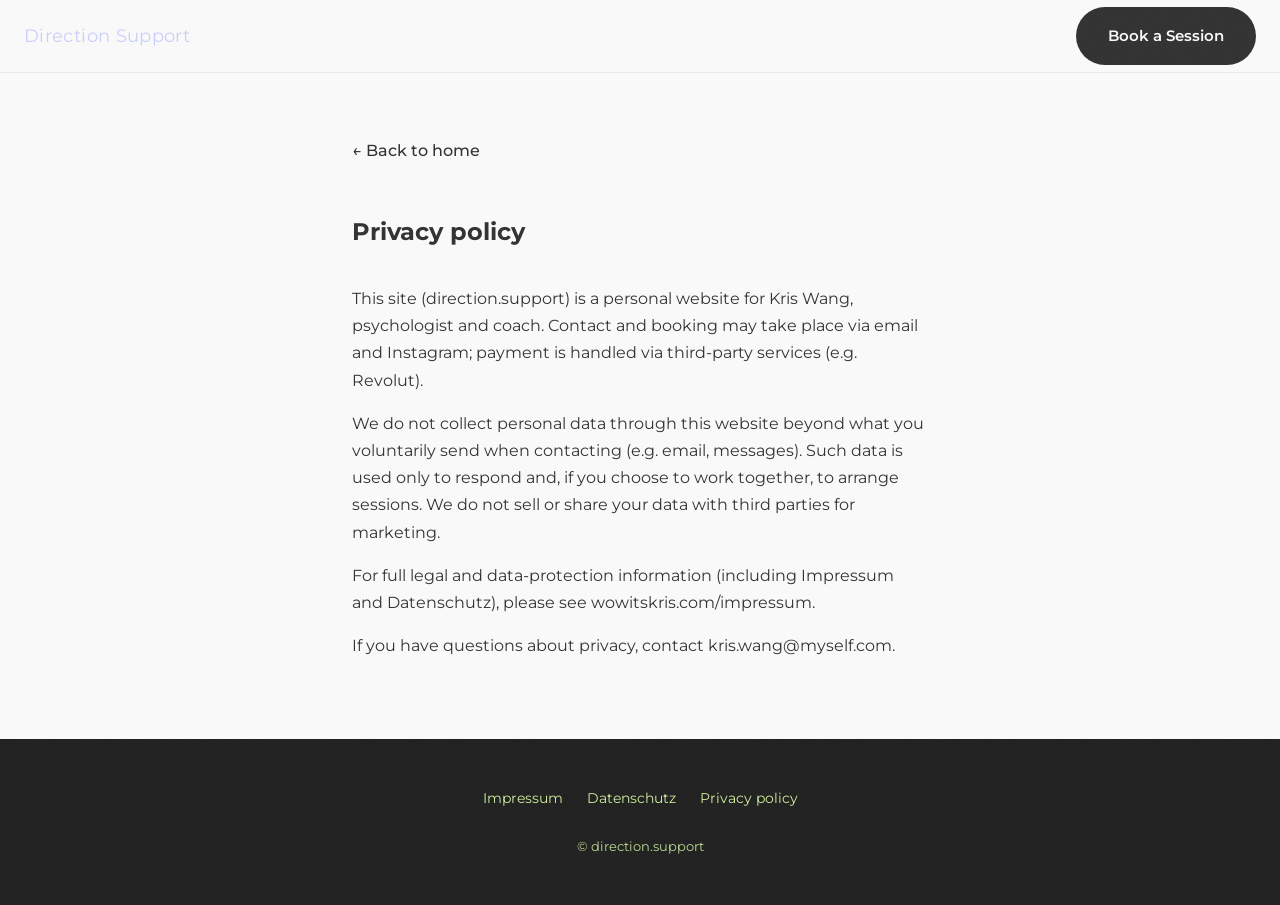
==== privacy.html @ e0ff062f "init" ====
<!DOCTYPE html>
<html lang="en">
<head>
  <meta charset="UTF-8" />
  <meta name="viewport" content="width=device-width, initial-scale=1.0" />
  <title>Privacy policy — direction.support</title>
  <link rel="preconnect" href="https://fonts.googleapis.com" />
  <link rel="preconnect" href="https://fonts.gstatic.com" crossorigin />
  <link href="https://fonts.googleapis.com/css2?family=Montserrat:wght@400;500;600&display=swap" rel="stylesheet" />
  <link rel="stylesheet" href="styles.css" />
  <style>
    .legal-page { padding: var(--space-2xl) var(--space-md); }
    .legal-page .container { max-width: 42rem; }
    .legal-page h1 { font-size: 1.5rem; color: var(--orange); margin-bottom: var(--space-lg); }
    .legal-page h2 { font-size: 1.125rem; margin-top: var(--space-lg); margin-bottom: var(--space-sm); }
    .legal-page p, .legal-page li { margin-bottom: var(--space-sm); }
    .legal-page a { color: var(--orange); }
    .back { display: inline-block; margin-bottom: var(--space-lg); font-weight: 500; }
  </style>
</head>
<body>
  <header class="site-header">
    <div class="header-inner">
      <a href="index.html" class="logo">Direction Support</a>
      <a href="index.html#contact" class="btn btn-primary btn-header">Book a Session</a>
    </div>
  </header>
  <main class="legal-page">
    <div class="container">
      <a href="index.html" class="back">← Back to home</a>
      <h1>Privacy policy</h1>
      <p>This site (direction.support) is a personal website for Kris Wang, psychologist and coach. Contact and booking may take place via email and Instagram; payment is handled via third-party services (e.g. Revolut).</p>
      <p>We do not collect personal data through this website beyond what you voluntarily send when contacting (e.g. email, messages). Such data is used only to respond and, if you choose to work together, to arrange sessions. We do not sell or share your data with third parties for marketing.</p>
      <p>For full legal and data-protection information (including Impressum and Datenschutz), please see <a href="https://wowitskris.com/impressum" target="_blank" rel="noopener">wowitskris.com/impressum</a>.</p>
      <p>If you have questions about privacy, contact <a href="mailto:kris.wang@myself.com">kris.wang@myself.com</a>.</p>
    </div>
  </main>
  <footer class="site-footer">
    <div class="footer-inner">
      <nav class="footer-nav" aria-label="Legal">
        <a href="https://wowitskris.com/impressum" target="_blank" rel="noopener">Impressum</a>
        <a href="https://wowitskris.com/impressum" target="_blank" rel="noopener">Datenschutz</a>
        <a href="privacy.html">Privacy policy</a>
      </nav>
      <p class="footer-copy">© direction.support</p>
    </div>
  </footer>
  <script src="script.js"></script>
</body>
</html>
---- styles.css ----
/* direction.support — Kris Wang | Psychologist & Coach
   Palette: Pale Green #DAF9A5 | Tech Violet #C9CFF9 | Primary Dark #333333 | Pure White #F9F9F9 */

:root {
  /* Palette */
  --pale-green: #DAF9A5;
  --tech-violet: #C9CFF9;
  --primary-dark: #333333;
  --pure-white: #F9F9F9;
  /* Text */
  --text: var(--primary-dark);
  --text-muted: #555555;
  /* Backgrounds */
  --bg: var(--pure-white);
  --bg-alt: #eeeeee;
  --bg-section: var(--pure-white);
  --cream: var(--pale-green);
  /* Accents — headers & buttons */
  --accent: var(--primary-dark);
  --accent-soft: var(--tech-violet);
  --accent-warm: var(--pale-green);
  /* Dark (contact, footer) */
  --dark: var(--primary-dark);
  --brown: #222222;
  --white: var(--pure-white);
  /* Aliases */
  --terracotta: var(--primary-dark);
  --navy: var(--primary-dark);
  --font: 'Montserrat', -apple-system, BlinkMacSystemFont, sans-serif;
  --space-xs: 0.5rem;
  --space-sm: 1rem;
  --space-md: 1.5rem;
  --space-lg: 2rem;
  --space-xl: 3rem;
  --space-2xl: 4rem;
  --container: min(88vw, 1000px);
  --header-h: 72px;
}

*,
*::before,
*::after {
  box-sizing: border-box;
}

html {
  scroll-behavior: smooth;
}

body {
  margin: 0;
  font-family: var(--font);
  font-size: 1rem;
  line-height: 1.7;
  color: var(--text);
  background: var(--bg);
  -webkit-font-smoothing: antialiased;
}

body::before {
  content: '';
  position: fixed;
  inset: 0;
  pointer-events: none;
  z-index: 9999;
  background: url("data:image/svg+xml,%3Csvg viewBox='0 0 256 256' xmlns='http://www.w3.org/2000/svg'%3E%3Cfilter id='n'%3E%3CfeTurbulence type='fractalNoise' baseFrequency='0.9' numOctaves='4' stitchTiles='stitch'/%3E%3C/filter%3E%3Crect width='100%25' height='100%25' filter='url(%23n)' opacity='0.04'/%3E%3C/svg%3E");
  opacity: 1;
  mix-blend-mode: soft-light;
}

img {
  max-width: 100%;
  height: auto;
}

a {
  color: var(--accent-soft);
  text-decoration: none;
  transition: color 0.2s ease;
}
a:hover {
  color: var(--accent);
}

/* Header — dark style like reference */
.site-header {
  position: sticky;
  top: 0;
  z-index: 100;
  background: var(--bg-section);
  border-bottom: 1px solid rgba(51, 51, 51, 0.08);
  text-align: left;
}
.site-header--dark {
  background: var(--primary-dark);
  border-bottom-color: rgba(255, 255, 255, 0.08);
}
.site-header--dark .logo {
  color: var(--pure-white);
}
.site-header--dark .logo:hover {
  color: var(--pale-green);
}
.site-header--dark .lang-toggle {
  color: rgba(255, 255, 255, 0.8);
  border-color: rgba(255, 255, 255, 0.3);
}
.site-header--dark .lang-toggle:hover {
  color: var(--pure-white);
  border-color: var(--pale-green);
}
.site-header--dark .btn-header {
  background: var(--primary-dark);
  color: var(--pure-white);
  border: 2px solid rgba(255, 255, 255, 0.4);
}
.site-header--dark .btn-header:hover {
  background: #222222;
  color: var(--pure-white);
  border-color: rgba(255, 255, 255, 0.5);
}
.site-header--dark.site-header--scrolled .btn-header {
  background: var(--pale-green);
  color: var(--primary-dark);
  border-color: transparent;
}
.site-header--dark.site-header--scrolled .btn-header:hover {
  background: #c5eb7a;
  color: var(--primary-dark);
  border-color: transparent;
}

.header-inner {
  padding: 0 var(--space-md);
  display: flex;
  align-items: center;
  justify-content: space-between;
  min-height: var(--header-h);
  width: 100%;
  max-width: 100%;
  box-sizing: border-box;
}

.header-actions {
  display: flex;
  align-items: center;
  gap: var(--space-sm);
}

.lang-toggle {
  font: inherit;
  font-size: 0.8rem;
  font-weight: 600;
  color: var(--text-muted);
  background: none;
  border: 1px solid rgba(51, 51, 51, 0.2);
  border-radius: 4px;
  padding: 0.25rem 0.5rem;
  cursor: pointer;
  min-width: 2.25rem;
}
.lang-toggle:hover {
  color: var(--text);
  border-color: var(--accent-soft);
}

.btn-header {
  padding: 0.4rem 1rem;
  font-size: 0.875rem;
  font-weight: 600;
}

.logo {
  font-size: 1.125rem;
  letter-spacing: 0.02em;
  color: var(--accent-soft);
}
.logo .logo-word--bold {
  font-weight: 600;
}
.logo .logo-word:not(.logo-word--bold) {
  font-weight: 400;
}
.logo:hover {
  color: var(--accent);
}
.logo:hover .logo-word {
  color: inherit;
}

/* Hero — split: left photo, right bright panel */
.hero {
  display: grid;
  grid-template-columns: 0.9fr 1.1fr;
  min-height: 85vh;
  background: var(--bg);
}

.hero-visual {
  position: relative;
  overflow: hidden;
}
.hero-visual img {
  width: 100%;
  height: 100%;
  object-fit: cover;
  display: block;
}

.hero-content {
  padding: var(--space-2xl) clamp(var(--space-xl), 5vw, 4rem);
  display: flex;
  flex-direction: column;
  justify-content: center;
  background: var(--tech-violet);
}

.hero-title-wrap {
  margin-bottom: var(--space-xl);
}

.hero-title {
  font-size: clamp(1.5rem, 3.5vw, 2.25rem);
  line-height: 1.2;
  letter-spacing: -0.02em;
  margin: 0 0 var(--space-sm);
  max-width: 20ch;
}
.hero-title-bold {
  font-weight: 600;
  color: var(--primary-dark);
}
.hero-title-regular {
  font-weight: 400;
  color: var(--primary-dark);
}
.hero-title-line {
  display: block;
  margin-top: 0.15em;
  padding-left: 0.08em;
}
.hero-title-light {
  font-weight: 400;
  color: var(--primary-dark);
  opacity: 0.9;
  display: inline;
}
.hero-title-light--bold {
  font-weight: 600;
}
.hero-lead {
  font-size: clamp(0.9375rem, 1.25vw, 1.0625rem);
  font-weight: 400;
  line-height: 1.6;
  max-width: 36rem;
  margin: 0;
  color: var(--text-muted);
}
.btn-hero {
  align-self: flex-start;
  background: var(--pale-green);
  color: var(--primary-dark);
}
.btn-hero:hover {
  background: #c5eb7a;
  color: var(--primary-dark);
}

.btn {
  display: inline-block;
  padding: var(--space-sm) var(--space-lg);
  font-family: var(--font);
  font-size: 0.9375rem;
  font-weight: 600;
  border-radius: 999px;
  border: none;
  cursor: pointer;
  transition: background 0.2s ease, color 0.2s ease, transform 0.15s ease;
}
.btn:hover {
  transform: translateY(-1px);
}

.btn-primary {
  background: var(--accent);
  color: var(--white);
}
.btn-primary:hover {
  background: var(--brown);
  color: var(--white);
}

.hero-content .btn-hero,
.hero-content .btn.btn-primary.btn-hero {
  background: var(--pale-green);
  color: var(--primary-dark);
}
.hero-content .btn-hero:hover,
.hero-content .btn.btn-primary.btn-hero:hover {
  background: #c5eb7a;
  color: var(--primary-dark);
}

.btn-secondary {
  background: var(--cream);
  color: var(--text);
  border: 2px solid var(--accent-warm);
}
.btn-secondary:hover {
  background: var(--accent-warm);
  color: var(--text);
  border-color: var(--accent-warm);
}

@media (max-width: 768px) {
  .hero {
    grid-template-columns: 1fr;
    min-height: auto;
  }
  .hero-visual {
    min-height: 45vh;
  }
  .hero-content {
    padding: var(--space-2xl) var(--space-md);
  }
}

/* Sections */
.section {
  padding: clamp(var(--space-2xl), 6vw, 5rem) var(--space-md);
}

.container {
  max-width: var(--container);
  margin: 0 auto;
  padding-left: var(--space-xl);
  padding-right: var(--space-xl);
}

.section-label {
  font-size: 0.875rem;
  font-weight: 600;
  text-transform: uppercase;
  letter-spacing: 0.06em;
  color: var(--terracotta);
  margin: 0 0 var(--space-sm);
}

.section-title {
  font-size: clamp(1.375rem, 2.5vw, 1.75rem);
  font-weight: 600;
  letter-spacing: -0.01em;
  color: var(--accent);
  margin: 0 0 var(--space-md);
  line-height: 1.3;
}
.section-title--display {
  font-size: clamp(2rem, 4vw, 2.75rem);
  font-weight: 400;
  color: var(--accent);
  margin: 0;
  line-height: 1.2;
}

.section-intro {
  max-width: 42rem;
  margin: 0 0 var(--space-lg);
  color: var(--text-muted);
  line-height: 1.65;
}
.section-intro--center {
  margin-left: auto;
  margin-right: auto;
  text-align: center;
}

/* Pill labels (Rylo-style section indicators) */
.pill {
  display: inline-block;
  font-size: 0.75rem;
  font-weight: 600;
  text-transform: uppercase;
  letter-spacing: 0.06em;
  color: var(--primary-dark);
  background: var(--tech-violet);
  padding: 0.35rem 0.75rem;
  border-radius: 999px;
  margin-bottom: var(--space-sm);
}
.pill--light {
  background: var(--tech-violet);
  color: var(--primary-dark);
}
.section-contact .pill--light {
  background: var(--tech-violet);
  color: var(--pure-white);
}

.section-head {
  margin-bottom: var(--space-xl);
}
.section-head .section-title--display {
  margin-bottom: var(--space-sm);
}
.section-head .section-intro {
  margin-bottom: 0;
}

/* About — pill + intro + two-column bullets */
.section-about {
  background: var(--bg-alt);
}

.about-layout {
  display: block;
}

.about-grid {
  display: grid;
  grid-template-columns: 1fr 1fr;
  gap: var(--space-xl);
  max-width: 52rem;
}

.about-subtitle {
  font-size: 0.9375rem;
  font-weight: 600;
  letter-spacing: 0.02em;
  color: var(--accent-soft);
  margin: 0 0 var(--space-sm);
}

.about-list {
  margin: 0;
  padding-left: 1.25rem;
  color: var(--text-muted);
  line-height: 1.6;
  font-size: 0.9375rem;
}
.about-list li {
  margin-bottom: var(--space-xs);
}

@media (max-width: 640px) {
  .about-grid {
    grid-template-columns: 1fr;
  }
}

/* Approach — 3-step journey (Mental Wellness Journey style) */
.section-approach {
  background: var(--bg);
}

.section-approach .section-intro {
  margin-bottom: var(--space-xl);
}

.journey {
  list-style: none;
  margin: 0;
  padding: 0;
  display: grid;
  grid-template-columns: repeat(3, 1fr);
  gap: var(--space-lg);
  max-width: 56rem;
}

.journey-step {
  background: var(--bg-section);
  padding: var(--space-lg);
  border-radius: 16px;
  box-shadow: 0 2px 16px rgba(51, 51, 51, 0.06);
  border: 1px solid rgba(51, 51, 51, 0.08);
  position: relative;
}
.journey-num {
  display: inline-flex;
  align-items: center;
  justify-content: center;
  width: 2rem;
  height: 2rem;
  border-radius: 50%;
  background: var(--accent);
  color: var(--white);
  font-size: 0.875rem;
  font-weight: 700;
  margin-bottom: var(--space-sm);
}
.journey-step h3 {
  font-size: 1.125rem;
  font-weight: 600;
  color: var(--text);
  margin: 0 0 var(--space-xs);
}
.journey-step p {
  margin: 0;
  font-size: 0.9375rem;
  color: var(--text-muted);
  line-height: 1.6;
}

@media (max-width: 768px) {
  .journey {
    grid-template-columns: 1fr;
  }
}

/* Topics */
.section-topics {
  background: var(--bg-alt);
}
.section-topics .section-title {
  margin-bottom: var(--space-lg);
}

.topics-intro {
  margin: 0 0 var(--space-lg);
  color: var(--text-muted);
  max-width: 36rem;
}

.topic-tags {
  display: flex;
  flex-wrap: wrap;
  gap: var(--space-sm);
}

.tag {
  display: inline-block;
  font-size: 0.875rem;
  font-weight: 500;
  color: var(--text);
  background: var(--bg-section);
  padding: 0.5rem 1rem;
  border-radius: 999px;
  border: 1px solid rgba(154, 126, 166, 0.25);
  box-shadow: 0 1px 4px rgba(51, 51, 51, 0.06);
}

/* Pricing */
.section-pricing {
  background: var(--bg);
}

.pricing-grid {
  display: grid;
  grid-template-columns: 1fr 1fr;
  gap: var(--space-lg);
  margin-bottom: var(--space-lg);
}

.pricing-card {
  background: var(--bg-section);
  padding: var(--space-lg);
  border-radius: 16px;
  box-shadow: 0 2px 16px rgba(51, 51, 51, 0.06);
  border: 1px solid rgba(51, 51, 51, 0.12);
}

.pricing-card h3 {
  font-size: 1.125rem;
  font-weight: 600;
  letter-spacing: -0.01em;
  color: var(--accent);
  margin: 0 0 var(--space-xs);
}

.pricing-desc {
  margin: 0 0 var(--space-sm);
  font-size: 0.9375rem;
  color: var(--text-muted);
  line-height: 1.5;
}

.pricing-range {
  margin: 0;
  font-weight: 500;
  color: var(--text);
  font-size: 0.9375rem;
}

.pricing-note {
  margin: 0 0 var(--space-lg);
  font-size: 0.9375rem;
  color: var(--text-muted);
}

@media (max-width: 640px) {
  .pricing-grid {
    grid-template-columns: 1fr;
  }
}

/* Testimonials */
.section-testimonials {
  background: var(--bg-alt);
}

.section-testimonials .section-title {
  margin-bottom: var(--space-lg);
}

.testimonials-grid {
  display: grid;
  grid-template-columns: repeat(2, 1fr);
  gap: var(--space-lg);
}

.testimonial {
  margin: 0;
  padding: var(--space-lg);
  background: var(--bg-section);
  border-radius: 16px;
  border-left: 4px solid var(--accent);
  box-shadow: 0 2px 16px rgba(51, 51, 51, 0.06);
}

.testimonial p {
  margin: 0 0 var(--space-sm);
  font-size: 0.9375rem;
  font-style: italic;
  color: var(--text);
  line-height: 1.7;
}

.testimonial cite {
  font-size: 0.875rem;
  font-style: normal;
  font-weight: 500;
  color: var(--accent);
}

@media (max-width: 768px) {
  .testimonials-grid {
    grid-template-columns: 1fr;
  }
}

/* Contact — bright blue */
.section-contact {
  background: var(--dark);
  color: var(--white);
}

.section-contact .section-title {
  color: var(--cream);
  margin-bottom: var(--space-sm);
}

.contact-lead {
  max-width: 36rem;
  margin: 0 0 var(--space-md);
  opacity: 0.95;
}

.contact-links {
  display: flex;
  flex-wrap: wrap;
  gap: var(--space-md);
  margin-bottom: var(--space-lg);
}

.contact-link {
  color: var(--white);
  font-weight: 500;
  padding: var(--space-xs) 0;
  border-bottom: 2px solid var(--accent-warm);
}
.contact-link:hover {
  color: var(--accent-warm);
}

.section-contact .btn-primary {
  background: var(--cream);
  color: var(--text);
  margin-bottom: var(--space-lg);
}
.section-contact .btn-primary:hover {
  background: var(--white);
  color: var(--text);
}


/* Footer */
.site-footer {
  background: var(--brown);
  color: var(--cream);
  padding: var(--space-xl) var(--space-md);
}

.footer-inner {
  max-width: var(--container);
  margin: 0 auto;
  text-align: center;
}

.footer-disclaimer {
  font-size: 0.8125rem;
  color: var(--cream);
  opacity: 0.9;
  max-width: 42rem;
  margin: 0 auto var(--space-lg);
  line-height: 1.6;
}

.footer-nav {
  display: flex;
  flex-wrap: wrap;
  justify-content: center;
  gap: var(--space-md);
  margin-bottom: var(--space-md);
}

.footer-nav a {
  color: var(--cream);
  font-size: 0.875rem;
  opacity: 0.95;
}
.footer-nav a:hover {
  color: var(--accent-warm);
  opacity: 1;
}

.footer-copy {
  margin: 0;
  font-size: 0.8125rem;
  color: var(--cream);
  opacity: 0.85;
}
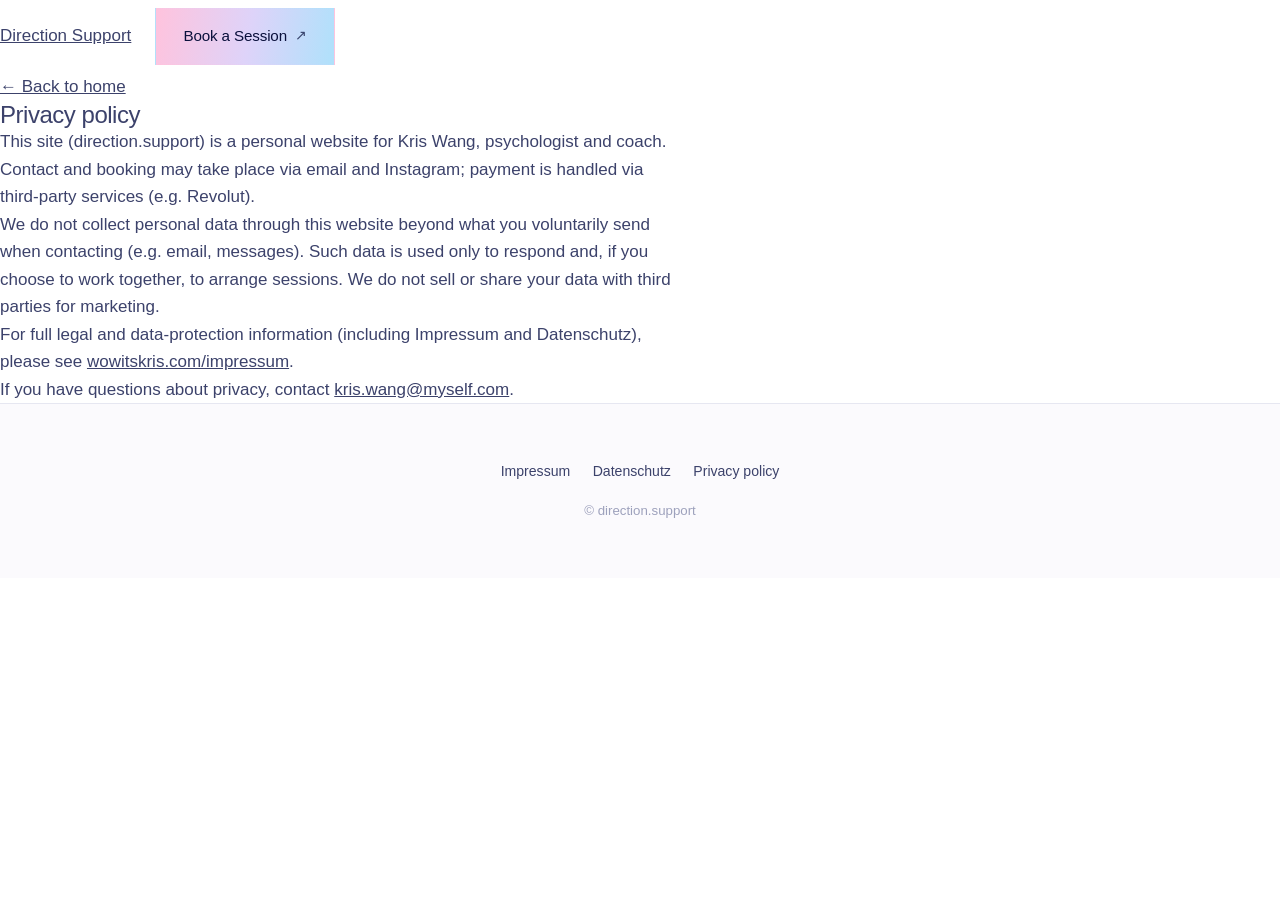
==== commit 3e7eef53: "Use the brand gradient circle as the site icon Replaces the flat pink SVG data-URI favicon with PNGs" ====
--- a/privacy.html
+++ b/privacy.html
@@ -4,6 +4,10 @@
   <meta charset="UTF-8" />
   <meta name="viewport" content="width=device-width, initial-scale=1.0" />
   <title>Privacy policy — direction.support</title>
+<link rel="icon" href="assets/favicon-32.png" sizes="32x32" type="image/png" />
+<link rel="icon" href="assets/favicon-512.png" sizes="512x512" type="image/png" />
+<link rel="apple-touch-icon" href="assets/favicon-180.png" />
+<meta name="theme-color" content="#FFC3DD" />
   <link rel="preconnect" href="https://fonts.googleapis.com" />
   <link rel="preconnect" href="https://fonts.gstatic.com" crossorigin />
   <link href="https://fonts.googleapis.com/css2?family=Montserrat:wght@400;500;600&display=swap" rel="stylesheet" />
--- a/styles.css
+++ b/styles.css
@@ -1,730 +1,719 @@
-/* direction.support — Kris Wang | Psychologist & Coach
-   Palette: Pale Green #DAF9A5 | Tech Violet #C9CFF9 | Primary Dark #333333 | Pure White #F9F9F9 */
-
-:root {
-  /* Palette */
-  --pale-green: #DAF9A5;
-  --tech-violet: #C9CFF9;
-  --primary-dark: #333333;
-  --pure-white: #F9F9F9;
-  /* Text */
-  --text: var(--primary-dark);
-  --text-muted: #555555;
-  /* Backgrounds */
-  --bg: var(--pure-white);
-  --bg-alt: #eeeeee;
-  --bg-section: var(--pure-white);
-  --cream: var(--pale-green);
-  /* Accents — headers & buttons */
-  --accent: var(--primary-dark);
-  --accent-soft: var(--tech-violet);
-  --accent-warm: var(--pale-green);
-  /* Dark (contact, footer) */
-  --dark: var(--primary-dark);
-  --brown: #222222;
-  --white: var(--pure-white);
-  /* Aliases */
-  --terracotta: var(--primary-dark);
-  --navy: var(--primary-dark);
-  --font: 'Montserrat', -apple-system, BlinkMacSystemFont, sans-serif;
-  --space-xs: 0.5rem;
-  --space-sm: 1rem;
-  --space-md: 1.5rem;
-  --space-lg: 2rem;
-  --space-xl: 3rem;
-  --space-2xl: 4rem;
-  --container: min(88vw, 1000px);
-  --header-h: 72px;
-}
-
-*,
-*::before,
-*::after {
-  box-sizing: border-box;
-}
-
-html {
-  scroll-behavior: smooth;
-}
-
-body {
-  margin: 0;
-  font-family: var(--font);
-  font-size: 1rem;
-  line-height: 1.7;
-  color: var(--text);
-  background: var(--bg);
-  -webkit-font-smoothing: antialiased;
-}
-
-body::before {
-  content: '';
-  position: fixed;
-  inset: 0;
-  pointer-events: none;
-  z-index: 9999;
-  background: url("data:image/svg+xml,%3Csvg viewBox='0 0 256 256' xmlns='http://www.w3.org/2000/svg'%3E%3Cfilter id='n'%3E%3CfeTurbulence type='fractalNoise' baseFrequency='0.9' numOctaves='4' stitchTiles='stitch'/%3E%3C/filter%3E%3Crect width='100%25' height='100%25' filter='url(%23n)' opacity='0.04'/%3E%3C/svg%3E");
-  opacity: 1;
-  mix-blend-mode: soft-light;
-}
-
-img {
-  max-width: 100%;
-  height: auto;
-}
-
-a {
-  color: var(--accent-soft);
-  text-decoration: none;
-  transition: color 0.2s ease;
-}
-a:hover {
-  color: var(--accent);
-}
-
-/* Header — dark style like reference */
-.site-header {
-  position: sticky;
-  top: 0;
-  z-index: 100;
-  background: var(--bg-section);
-  border-bottom: 1px solid rgba(51, 51, 51, 0.08);
-  text-align: left;
-}
-.site-header--dark {
-  background: var(--primary-dark);
-  border-bottom-color: rgba(255, 255, 255, 0.08);
-}
-.site-header--dark .logo {
-  color: var(--pure-white);
-}
-.site-header--dark .logo:hover {
-  color: var(--pale-green);
-}
-.site-header--dark .lang-toggle {
-  color: rgba(255, 255, 255, 0.8);
-  border-color: rgba(255, 255, 255, 0.3);
-}
-.site-header--dark .lang-toggle:hover {
-  color: var(--pure-white);
-  border-color: var(--pale-green);
-}
-.site-header--dark .btn-header {
-  background: var(--primary-dark);
-  color: var(--pure-white);
-  border: 2px solid rgba(255, 255, 255, 0.4);
-}
-.site-header--dark .btn-header:hover {
-  background: #222222;
-  color: var(--pure-white);
-  border-color: rgba(255, 255, 255, 0.5);
-}
-.site-header--dark.site-header--scrolled .btn-header {
-  background: var(--pale-green);
-  color: var(--primary-dark);
-  border-color: transparent;
-}
-.site-header--dark.site-header--scrolled .btn-header:hover {
-  background: #c5eb7a;
-  color: var(--primary-dark);
-  border-color: transparent;
-}
-
-.header-inner {
-  padding: 0 var(--space-md);
-  display: flex;
-  align-items: center;
-  justify-content: space-between;
-  min-height: var(--header-h);
-  width: 100%;
-  max-width: 100%;
-  box-sizing: border-box;
-}
-
-.header-actions {
-  display: flex;
-  align-items: center;
-  gap: var(--space-sm);
-}
-
-.lang-toggle {
-  font: inherit;
-  font-size: 0.8rem;
-  font-weight: 600;
-  color: var(--text-muted);
-  background: none;
-  border: 1px solid rgba(51, 51, 51, 0.2);
-  border-radius: 4px;
-  padding: 0.25rem 0.5rem;
-  cursor: pointer;
-  min-width: 2.25rem;
-}
-.lang-toggle:hover {
-  color: var(--text);
-  border-color: var(--accent-soft);
-}
-
-.btn-header {
-  padding: 0.4rem 1rem;
-  font-size: 0.875rem;
-  font-weight: 600;
-}
-
-.logo {
-  font-size: 1.125rem;
-  letter-spacing: 0.02em;
-  color: var(--accent-soft);
-}
-.logo .logo-word--bold {
-  font-weight: 600;
-}
-.logo .logo-word:not(.logo-word--bold) {
-  font-weight: 400;
-}
-.logo:hover {
-  color: var(--accent);
-}
-.logo:hover .logo-word {
-  color: inherit;
-}
-
-/* Hero — split: left photo, right bright panel */
-.hero {
-  display: grid;
-  grid-template-columns: 0.9fr 1.1fr;
-  min-height: 85vh;
-  background: var(--bg);
-}
-
-.hero-visual {
-  position: relative;
-  overflow: hidden;
-}
-.hero-visual img {
-  width: 100%;
-  height: 100%;
-  object-fit: cover;
-  display: block;
-}
-
-.hero-content {
-  padding: var(--space-2xl) clamp(var(--space-xl), 5vw, 4rem);
-  display: flex;
-  flex-direction: column;
-  justify-content: center;
-  background: var(--tech-violet);
-}
-
-.hero-title-wrap {
-  margin-bottom: var(--space-xl);
-}
-
-.hero-title {
-  font-size: clamp(1.5rem, 3.5vw, 2.25rem);
-  line-height: 1.2;
-  letter-spacing: -0.02em;
-  margin: 0 0 var(--space-sm);
-  max-width: 20ch;
-}
-.hero-title-bold {
-  font-weight: 600;
-  color: var(--primary-dark);
-}
-.hero-title-regular {
-  font-weight: 400;
-  color: var(--primary-dark);
-}
-.hero-title-line {
-  display: block;
-  margin-top: 0.15em;
-  padding-left: 0.08em;
-}
-.hero-title-light {
-  font-weight: 400;
-  color: var(--primary-dark);
-  opacity: 0.9;
-  display: inline;
-}
-.hero-title-light--bold {
-  font-weight: 600;
-}
-.hero-lead {
-  font-size: clamp(0.9375rem, 1.25vw, 1.0625rem);
-  font-weight: 400;
-  line-height: 1.6;
-  max-width: 36rem;
-  margin: 0;
-  color: var(--text-muted);
-}
-.btn-hero {
-  align-self: flex-start;
-  background: var(--pale-green);
-  color: var(--primary-dark);
-}
-.btn-hero:hover {
-  background: #c5eb7a;
-  color: var(--primary-dark);
-}
-
-.btn {
-  display: inline-block;
-  padding: var(--space-sm) var(--space-lg);
-  font-family: var(--font);
-  font-size: 0.9375rem;
-  font-weight: 600;
-  border-radius: 999px;
-  border: none;
-  cursor: pointer;
-  transition: background 0.2s ease, color 0.2s ease, transform 0.15s ease;
-}
-.btn:hover {
-  transform: translateY(-1px);
-}
-
-.btn-primary {
-  background: var(--accent);
-  color: var(--white);
-}
-.btn-primary:hover {
-  background: var(--brown);
-  color: var(--white);
-}
-
-.hero-content .btn-hero,
-.hero-content .btn.btn-primary.btn-hero {
-  background: var(--pale-green);
-  color: var(--primary-dark);
-}
-.hero-content .btn-hero:hover,
-.hero-content .btn.btn-primary.btn-hero:hover {
-  background: #c5eb7a;
-  color: var(--primary-dark);
-}
-
-.btn-secondary {
-  background: var(--cream);
-  color: var(--text);
-  border: 2px solid var(--accent-warm);
-}
-.btn-secondary:hover {
-  background: var(--accent-warm);
-  color: var(--text);
-  border-color: var(--accent-warm);
-}
-
-@media (max-width: 768px) {
-  .hero {
-    grid-template-columns: 1fr;
-    min-height: auto;
+/* ===========================================================================
+   direction.support — Kristina Van
+   Palette: baby pink + baby blue, with lilac and light-orange accents.
+   Type: Inter (everything), Caveat (signature fallback only).
+   The page is deliberately light-committed — the pastel ground is the brand.
+   =========================================================================== */
+
+:root{
+  /* --- bubblegum pink --- */
+  --pink-50:#FFF2F8;  --pink-100:#FFDDEC;  --pink-200:#FFC3DD;
+  --pink-300:#FF9CC5;  --pink-400:#FF7CB2;
+
+  /* --- sky blue (variable names kept as --blue-*) --- */
+  --blue-50:#EEF8FF;  --blue-100:#D6EFFE;  --blue-200:#AFE1FB;
+  --blue-300:#7CCDF6;  --blue-400:#3FB6EE;  --blue-500:#159FE2;
+
+  /* --- accents --- */
+  --lilac-100:#F1EBFD; --lilac-200:#DED3F9; --lilac-400:#9B7BE8;
+  --orange-100:#FFEEDA; --orange-200:#FFD9B3; --orange-400:#F79E4E;
+
+  /* --- ink: every piece of type is this one colour --- */
+  --ink:#0A103C;  --ink-2:#3C426B;  --ink-3:#6B7095;  --ink-4:#9DA1BC;
+  --line:#E6E7F1; --line-soft:#F1F2F8;
+  --rule:#D8DAEA; --rule-soft:#EBEDF5;
+  --paper:#FFFFFF; --paper-2:#FBFAFD;
+
+  /* --- system --- */
+  --font:"Inter",-apple-system,BlinkMacSystemFont,"Segoe UI",Roboto,sans-serif;
+  --font-hand:"Caveat","Inter",cursive;
+  --shell:1240px;
+  --cell-y:clamp(1.5rem,2.6vw,2.2rem); --cell-x:clamp(1.25rem,3vw,2.6rem);
+  --sec-pad:clamp(2.25rem,4.5vw,4rem);
+  --grad-dopamine:linear-gradient(100deg,var(--pink-50),var(--lilac-100) 52%,var(--blue-50));
+  --grad-btn:linear-gradient(100deg,var(--pink-200),var(--lilac-200) 52%,var(--blue-200));
+  --r-lg:12px; --r-md:10px; --r-sm:8px;
+  --shadow:0 1px 2px rgba(20,20,26,.04), 0 12px 32px -12px rgba(20,20,26,.10);
+  --shadow-lift:0 2px 6px rgba(20,20,26,.05), 0 28px 60px -22px rgba(20,20,26,.20);
+  --ease:cubic-bezier(.4,0,.2,1);
+}
+
+/* ---------- reset ---------- */
+*,*::before,*::after{box-sizing:border-box}
+html{-webkit-text-size-adjust:100%;scroll-behavior:smooth;scroll-padding-top:88px}
+body{
+  margin:0;
+  font-family:var(--font);
+  font-size:17px;
+  line-height:1.62;
+  color:var(--ink-2);
+  background:var(--paper);
+  -webkit-font-smoothing:antialiased;
+  overflow-x:hidden;
+}
+h1,h2,h3,h4{color:var(--ink);margin:0;line-height:1.15;font-weight:500;letter-spacing:-.02em}
+p{margin:0 0 1em}
+p:last-child{margin-bottom:0}
+ul,ol{margin:0;padding:0;list-style:none}
+img{max-width:100%;display:block;height:auto}
+a{color:inherit}
+button{font:inherit;color:inherit;background:none;border:0;cursor:pointer}
+
+.svg-defs{position:absolute;width:0;height:0;overflow:hidden}
+.sr-only{position:absolute;width:1px;height:1px;padding:0;margin:-1px;overflow:hidden;clip:rect(0 0 0 0);white-space:nowrap;border:0}
+.skip-link{position:absolute;left:-9999px;top:0;z-index:200;background:var(--ink);color:#fff;padding:.7rem 1.1rem;border-radius:0 0 var(--r-sm) 0}
+.skip-link:focus{left:0}
+:focus-visible{outline:2.5px solid var(--lilac-400);outline-offset:3px;border-radius:6px}
+
+.shell{width:100%;max-width:var(--shell);margin-inline:auto;padding-inline:clamp(20px,5vw,48px)}
+.shell--narrow{max-width:860px}
+
+/* ===========================  BUTTONS  =========================== */
+.btn{
+  --btn-bg:var(--grad-btn); --btn-fg:var(--ink); --btn-bd:transparent;
+  display:inline-flex;align-items:center;justify-content:center;gap:.5rem;
+  padding:.95rem 1.7rem;border-radius:0;
+  background:var(--btn-bg);color:var(--btn-fg);border:1.5px solid var(--btn-bd);
+  font-size:.95rem;font-weight:500;letter-spacing:-.01em;text-decoration:none;
+  transition:transform .22s var(--ease),box-shadow .22s var(--ease),background .22s var(--ease),color .22s var(--ease);
+}
+.btn:hover{transform:translateY(-2px);box-shadow:0 12px 26px -12px rgba(10,16,60,.4)}
+.btn:active{transform:translateY(0)}
+.btn-primary::after{content:"↗";font-size:.9em;line-height:1;opacity:.75}
+.btn-ghost{--btn-bg:transparent;--btn-fg:var(--ink);--btn-bd:rgba(10,16,60,.25)}
+.btn-ghost:hover{--btn-bg:rgba(10,16,60,.04);--btn-bd:var(--ink);box-shadow:none}
+.btn-sm{padding:.62rem 1.25rem;font-size:.88rem}
+.btn-block{width:100%;margin-top:auto}
+
+/* ===========================  HEADER  =========================== */
+.site-header{
+  position:sticky;top:0;z-index:100;
+  background:rgba(255,255,255,.72);
+  backdrop-filter:blur(16px) saturate(1.6);
+  -webkit-backdrop-filter:blur(16px) saturate(1.6);
+  border-bottom:1px solid transparent;
+  transition:border-color .3s var(--ease),background .3s var(--ease);
+}
+.site-header.is-scrolled{border-bottom-color:var(--line);background:rgba(255,255,255,.9)}
+.header-inner{display:flex;align-items:center;gap:1.5rem;min-height:72px}
+.brand{display:flex;align-items:center;gap:.6rem;text-decoration:none;color:var(--ink);font-size:1rem;letter-spacing:-.02em;flex-shrink:0}
+.brand b{font-weight:600}
+.brand-text{font-weight:300}
+.brand-mark{
+  width:26px;height:26px;border-radius:50%;flex-shrink:0;
+  background:conic-gradient(from 200deg,var(--pink-200),var(--blue-200),var(--lilac-200),var(--orange-200),var(--pink-200));
+}
+.site-nav{display:flex;gap:.3rem;margin-inline:auto;flex-wrap:wrap}
+.site-nav a{
+  position:relative;padding:.45rem .78rem;border-radius:999px;text-decoration:none;
+  font-size:.9rem;color:var(--ink-2);white-space:nowrap;
+  transition:color .2s var(--ease),background .2s var(--ease);
+}
+.site-nav a:hover{color:var(--ink);background:var(--pink-50)}
+.site-nav a.is-active{color:var(--ink);background:var(--pink-100)}
+.header-actions{display:flex;align-items:center;gap:.55rem;flex-shrink:0}
+.lang-toggle{
+  min-width:44px;padding:.5rem .75rem;border-radius:0;
+  border:0;font-size:.82rem;font-weight:600;letter-spacing:.06em;color:var(--ink-2);
+  transition:border-color .2s var(--ease),color .2s var(--ease),background .2s var(--ease);
+}
+.lang-toggle:hover{color:var(--ink);background:var(--paper-2)}
+.nav-toggle{display:none;width:44px;height:44px;border-radius:0;border:0;align-items:center;justify-content:center}
+.nav-toggle-bars{display:block;width:17px}
+.nav-toggle-bars i{display:block;height:1.6px;background:var(--ink);border-radius:2px;transition:transform .28s var(--ease),opacity .2s var(--ease)}
+.nav-toggle-bars i+i{margin-top:5px}
+.nav-toggle[aria-expanded="true"] .nav-toggle-bars i:first-child{transform:translateY(3.3px) rotate(45deg)}
+.nav-toggle[aria-expanded="true"] .nav-toggle-bars i:last-child{transform:translateY(-3.3px) rotate(-45deg)}
+
+/* ===========================  DECOR  =========================== */
+/* film grain over the gradient sections */
+.grain::after{
+  content:"";position:absolute;inset:0;pointer-events:none;z-index:2;
+  opacity:.3;mix-blend-mode:multiply;
+  background-image:url("data:image/svg+xml,%3Csvg xmlns='http://www.w3.org/2000/svg' width='180' height='180'%3E%3Cfilter id='n'%3E%3CfeTurbulence type='fractalNoise' baseFrequency='0.85' numOctaves='3' stitchTiles='stitch'/%3E%3C/filter%3E%3Crect width='180' height='180' filter='url(%23n)' opacity='0.42'/%3E%3C/svg%3E");
+}
+
+.blob{position:absolute;border-radius:50%;filter:blur(46px);pointer-events:none;z-index:0}
+.blob--pink{
+  width:min(58vw,700px);aspect-ratio:1;top:-22%;right:-12%;
+  background:radial-gradient(circle at 45% 45%,rgba(255,124,178,.62),rgba(255,195,221,.42) 52%,rgba(255,255,255,0) 72%);
+}
+.blob--blue{
+  width:min(46vw,560px);aspect-ratio:1;bottom:-16%;left:-14%;
+  background:radial-gradient(circle at 50% 50%,rgba(63,182,238,.42),rgba(214,239,254,.36) 55%,rgba(255,255,255,0) 74%);
+}
+.blob--lilac{
+  width:min(30vw,380px);aspect-ratio:1;top:42%;left:44%;
+  background:radial-gradient(circle at 50% 50%,rgba(155,123,232,.34),rgba(255,255,255,0) 70%);
+}
+.blob--orange{
+  width:min(42vw,520px);aspect-ratio:1;top:-16%;left:-10%;
+  background:radial-gradient(circle at 50% 50%,rgba(247,158,78,.42),rgba(255,238,218,.34) 55%,rgba(255,255,255,0) 74%);
+}
+.blob--blue2{
+  width:min(46vw,560px);aspect-ratio:1;bottom:-18%;right:-12%;
+  background:radial-gradient(circle at 50% 50%,rgba(63,182,238,.4),rgba(255,255,255,0) 72%);
+}
+
+/* ===========================  HERO  =========================== */
+.hero{
+  --hero-pad:clamp(1.75rem,4vw,3.25rem);
+  position:relative;padding:var(--hero-pad) 0 clamp(2.5rem,5vw,4rem);overflow:hidden;
+}
+.hero-grid{
+  --fs:clamp(3rem,13.6vw,11.5rem);
+  position:relative;z-index:1;
+  display:grid;
+  grid-template-columns:minmax(0,1fr);
+  grid-template-areas:
+    "name"
+    "head"
+    "figure"
+    "tagline"
+    "cta";
+}
+
+/* running head: a label out to each edge, like a magazine folio line */
+.hero-runninghead{
+  grid-area:head;align-self:start;
+  display:flex;justify-content:space-between;align-items:baseline;
+  gap:1rem;margin:calc(var(--fs) * -.02) auto 0;line-height:1.3;
+  /* matched to the name's measured width so "coach" ends exactly where the
+     surname does — --name-w is set in script.js, since the width depends on
+     language, viewport, webfont and whether signature.png loaded */
+  width:min(var(--name-w,100%),100%);
+}
+.hero-role{
+  font-weight:300;font-size:clamp(.88rem,1.6vw,1.2rem);
+  color:var(--ink);letter-spacing:.01em;margin:0;
+}
+.hero-runninghead .hero-role:first-child{margin-left:var(--name-bearing,0px)}
+.hero-runninghead .hero-role:last-child{text-align:right}
+
+/* The name is set like the section labels: bold uppercase, light, and pulled
+   up so its top is cropped by the hero's overflow. The drawn signature steps
+   aside for type here — revert this rule and the two below to bring it back. */
+.hero-name{
+  grid-area:name;
+  display:block;text-align:center;white-space:nowrap;
+  margin:calc(-1 * var(--hero-pad) - .1em) 0 0;
+}
+.hero-name-text,
+.hero-name .signature-fallback{
+  font-family:var(--font);
+  font-weight:700;font-size:var(--fs);
+  letter-spacing:-.025em;line-height:.9;
+  text-transform:uppercase;color:var(--ink);
+  transform:none;white-space:nowrap;
+}
+.hero-name .signature{display:inline}
+.hero-name .signature-img{display:none}
+.hero-name .signature-img+.signature-fallback{display:inline}
+/* Never let the flex row squeeze the signature: the reset's
+   img{max-width:100%} would then cap its width while the height stays fixed,
+   distorting the handwriting. The Russian file is much wider than the English
+   one, so this only showed up in one language. */
+.signature{display:inline-flex;align-items:center;flex-shrink:0}
+.signature-img{height:calc(var(--fs) * 1.42);width:auto;max-width:none;object-fit:contain}
+/* Shown only when signature.png is absent (the <img> removes itself on error). */
+.signature-img+.signature-fallback{display:none}
+.signature-fallback{
+  font-family:var(--font-hand);font-weight:600;
+  font-size:calc(var(--fs) * 1.38);line-height:.8;color:var(--ink);
+  transform:rotate(-4deg);white-space:nowrap;
+}
+
+/* hand-drawn outline chips */
+/* ---- bracketed figure --------------------------------------------------
+   --fig drives the whole group: the photo's size, and the parentheses, which
+   are real type. They're set small and stretched with scaleY so they grow
+   tall without growing wide — parens large enough to match the photo's height
+   at their natural width would push the group off a phone screen.
+------------------------------------------------------------------------- */
+.hero-figure{
+  --fig:clamp(150px,27vw,272px);
+  grid-area:figure;
+  margin-top:clamp(1rem,2.5vw,1.75rem);
+  display:flex;align-items:center;justify-content:center;
+  gap:clamp(.4rem,1.4vw,1.1rem);
+  margin-bottom:clamp(2.5rem,5vw,3.75rem);
+  transform:translateX(clamp(.5rem,3.5vw,3rem));
+}
+.hero-asterisk{
+  font-size:calc(var(--fig) * .5);line-height:1;
+  color:var(--pink-300);font-weight:800;
+  margin-right:clamp(.2rem,1vw,.9rem);
+  align-self:flex-start;
+}
+/* Typographic parentheses in a high-contrast serif: the stroke tapers rather
+   than holding one width. Set small and stretched with scaleY, because a paren
+   tall enough to match the photo at its natural size is also wide enough to
+   push the group off a phone screen. */
+.hero-bracket{
+  flex:0 0 auto;
+  font-family:"Montserrat",var(--font);
+  font-size:calc(var(--fig) * .62);
+  line-height:1;font-weight:900;
+  color:var(--pink-300);
+  display:inline-block;
+  /* The glyph is not centred in its own line box — its ink sits .085em below
+     the box centre, which scaleY multiplies to a visible drop. Translating
+     after the scale puts the bracket's ink centre back on the photo's.
+     Recompute this if the face or the scale changes. */
+  transform:translateY(-.157em) scaleY(1.85);
+}
+
+/* ---- the single uppercase line that replaced the chips ---- */
+.hero-tagline::before,
+.hero-tagline::after{color:var(--pink-300);letter-spacing:0}
+.hero-tagline::before{content:"[";margin-right:.45em}
+.hero-tagline::after{content:"]";margin-left:.45em}
+.hero-tagline{
+  grid-area:tagline;margin:0 0 clamp(1.75rem,3.5vw,2.75rem);
+  font-family:"Montserrat",var(--font);
+  font-size:clamp(.82rem,1.7vw,1.45rem);
+  letter-spacing:-.012em;text-align:center;text-transform:lowercase;
+  color:var(--ink);line-height:1.35;
+}
+
+/* portrait: a plain square held between the brackets */
+.hero-portrait{
+  margin:0;width:var(--fig);aspect-ratio:1;
+  position:relative;flex-shrink:0;
+}
+.hero-portrait img{
+  width:100%;height:100%;border-radius:50%;
+  object-fit:cover;object-position:50% 50%;
+}
+
+.hero-cta{justify-content:center;text-align:center;
+  grid-area:cta;display:flex;align-items:stretch;flex-wrap:wrap;gap:0;
+  margin-top:clamp(2rem,4vw,3rem);
+}
+
+/* ===========================  STATS  =========================== */
+.shifts{background:#fff}
+.shifts-grid{grid-template-columns:repeat(2,1fr)}
+.shifts-grid>*{padding:calc(var(--cell-y) * .5) calc(var(--cell-x) * .85)}
+.shift{display:flex;flex-direction:column;align-items:flex-start;justify-content:center;gap:.15rem}
+.shift-from{color:var(--ink-3);font-size:.76rem;line-height:1.3}
+.shift .arrow{width:1.15em;color:var(--blue-400);margin:.05rem 0}
+.shift-to{
+  color:var(--ink);font-weight:500;
+  font-size:clamp(.84rem,1.05vw,.94rem);line-height:1.3;letter-spacing:-.015em;
+}
+
+/* ===========================  SECTIONS  =========================== */
+.section{position:relative;padding:var(--sec-pad) 0;overflow:hidden}
+/* a section ending in a full-bleed block would otherwise trail a strip of its
+   own tint underneath that block */
+.section:has(> .modular:last-child){padding-bottom:0}
+.section--pink{background:var(--pink-50)}
+.section--pink::before{content:"";position:absolute;inset:0;background:radial-gradient(70% 55% at 82% 8%,rgba(255,156,197,.34),transparent 70%);pointer-events:none}
+.section--blue{background:var(--blue-50)}
+.section--blue::before{content:"";position:absolute;inset:0;background:radial-gradient(65% 55% at 15% 10%,rgba(124,205,246,.32),transparent 70%);pointer-events:none}
+.section--paper{background:var(--paper-2)}
+.section>.shell{position:relative;z-index:1}
+.section--contact{background:linear-gradient(160deg,var(--pink-50) 0%,var(--lilac-100) 45%,var(--blue-50) 100%)}
+
+.section-head{max-width:900px;margin-bottom:clamp(.75rem,1.6vw,1.25rem)}
+.section-head--center{margin-inline:auto;text-align:center}
+/* two blocks break the centred rhythm; their labels stop being full-bleed,
+   since a bleed only reads as one when the text is centred in it */
+#topics .section-head,
+#work .section-head{margin-right:0;margin-left:auto;text-align:right}
+/* five cards in a three-column grid leaves one slot empty; without the
+   container's own border nothing is drawn across it */
+#work .grid-3{border-block:0;overflow:visible}
+#topics .pill,
+#work .pill{width:auto;margin-inline:0;text-align:right}
+/* Oversized section label, pulled up past the section's top padding so its
+   own top is cropped by the section's overflow. White where the section is
+   tinted, a light grey where it is not — white on white would vanish. */
+.pill{
+  display:block;padding:0;border:0;background:none;border-radius:0;
+  width:100vw;
+  margin:calc(-1 * var(--sec-pad) - .12em) calc(50% - 50vw) clamp(.4rem,1.4vw,1rem);
+  font-size:clamp(2.4rem,7.5vw,6rem);font-weight:700;line-height:.9;
+  letter-spacing:-.02em;text-transform:uppercase;text-align:center;
+  color:var(--rule);
+}
+.section--pink .pill,
+.section--blue .pill,
+.section--contact .pill{color:#fff}
+.section-title{font-size:clamp(1.85rem,4.4vw,3.1rem);font-weight:300;letter-spacing:-.035em;line-height:1.08}
+.section-title::first-letter{text-transform:lowercase}
+.section-lead{
+  margin-top:clamp(1.5rem,3.2vw,2.75rem);
+  font-size:clamp(1rem,1.7vw,1.15rem);
+  line-height:1.45;letter-spacing:-.012em;color:var(--ink-2);
+}
+.rule-break{height:1px;background:var(--rule);border:0;margin:0}
+.section-outro{
+  max-width:760px;margin:clamp(1.75rem,3.5vw,2.5rem) auto 0;text-align:center;
+  font-size:1.02rem;color:var(--ink-2);
+}
+
+/* ---------- cards ---------- */
+.card{
+  position:relative;
+  display:flex;flex-direction:column;
+  padding:clamp(1.5rem,2.6vw,2.1rem);
+  background:#fff;border:1px solid var(--rule);border-radius:var(--r-lg);
+  transition:background .3s var(--ease),border-color .3s var(--ease);
+}
+.card--tint{background:linear-gradient(165deg,#fff,var(--pink-50))}
+.card--accent{background:linear-gradient(165deg,#fff,var(--lilac-100));border-color:var(--lilac-200)}
+.card-title{font-size:1.14rem;font-weight:600;letter-spacing:-.02em;margin-bottom:.7rem}
+.card-lead{color:var(--ink-2)}
+.card-sub{margin-top:1.1rem;margin-bottom:.5rem;font-weight:600;color:var(--ink)}
+.card-note{margin-top:1.15rem;padding-top:1.15rem;border-top:1px solid var(--line-soft);font-size:.92rem;color:var(--ink-3)}
+.card--work:hover,.card--topic:hover{background:var(--paper-2)}
+/* The heading sits on the same gradient the rest of the site uses, as a band
+   bleeding to the cell edges with negative margins mirroring the cell padding.
+   The list underneath stays on white. */
+.card--topic .card-title{
+  margin:calc(var(--cell-y) * -1.35) calc(var(--cell-x) * -1.15) 1.15rem;
+  padding:calc(var(--cell-y) * .5) calc(var(--cell-x) * 1.15);
+  background:var(--grad-dopamine);
+}
+.card--topic .card-title{font-size:1.02rem}
+.card--topic .dots li{font-size:.9rem;margin-bottom:.5rem}
+
+.price-card:hover{border-color:var(--ink-4)}
+
+/* ---- modular blocks -------------------------------------------------------
+   Every block is one full-bleed rectangle sliced into cells. gap:1px plus a
+   1px box-shadow per cell means neighbours share a single hairline; the
+   container's overflow clips the outer shadows so the block runs flush to
+   both page edges, with only a rule above and below.
+--------------------------------------------------------------------------- */
+.modular{
+  display:grid;gap:1px;
+  background:#fff;
+  border-block:1px solid var(--rule);
+  overflow:hidden;
+  counter-reset:cell;
+}
+.modular>*{
+  position:relative;
+  margin:0;border:0;border-radius:0;
+  background:#fff;
+  box-shadow:0 0 0 1px var(--rule);
+  padding:var(--cell-y) var(--cell-x);
+}
+/* rotated cell index */
+.modular>.card{counter-increment:cell}
+.modular>.card::before{
+  content:counter(cell,decimal-leading-zero);
+  position:absolute;top:var(--cell-y);right:calc(var(--cell-x) * .42);
+  font-size:.82rem;font-weight:500;letter-spacing:.24em;color:var(--ink-4);
+  writing-mode:vertical-rl;font-variant-numeric:tabular-nums;
+}
+.modular>.card>*{position:relative;z-index:1;padding-right:1.35rem}
+
+/* tinted cells sit after the base so they win the background */
+.card--tint{background:linear-gradient(135deg,var(--pink-50),var(--blue-50))}
+.shift--dopamine,.journey-step--dopamine{background:var(--grad-dopamine)}
+
+/* geometric glyphs — the "stable" motif */
+.glyph{display:block;width:26px;height:26px;margin-bottom:1.1rem;flex-shrink:0}
+.glyph--circle{border-radius:50%;background:var(--pink-200)}
+.glyph--square{border-radius:6px;background:var(--blue-200)}
+.glyph--tri{width:0;height:0;border-left:13px solid transparent;border-right:13px solid transparent;border-bottom:23px solid var(--lilac-200)}
+.glyph--ring{border-radius:50%;border:5px solid var(--orange-200)}
+.glyph--bars{background:repeating-linear-gradient(180deg,var(--blue-300) 0 5px,transparent 5px 11px);border-radius:3px}
+.glyph--dot{border-radius:50%;border:2px solid var(--pink-300);position:relative}
+.glyph--dot::after{content:"";position:absolute;inset:6px;border-radius:50%;background:var(--pink-300)}
+
+/* ---------- lists ---------- */
+.ticks li,.dots li,.crosses li,.rules li{position:relative;padding-left:1.6rem;margin-bottom:.6rem;color:var(--ink-2)}
+.ticks li:last-child,.dots li:last-child,.crosses li:last-child,.rules li:last-child{margin-bottom:0}
+.ticks li::before{
+  content:"";position:absolute;left:0;top:.55em;width:9px;height:5px;
+  border-left:1.8px solid var(--blue-500);border-bottom:1.8px solid var(--blue-500);
+  transform:rotate(-45deg);
+}
+.dots li::before{
+  content:"\2665";position:absolute;left:.05rem;top:.06em;
+  font-size:.72rem;line-height:1.9;color:var(--pink-300);
+}
+.crosses li::before{content:"×";position:absolute;left:.15rem;top:-.03em;font-size:1.15rem;line-height:1.6;color:var(--orange-400)}
+/* A chain: contiguous cells, three to a row, with an arrow in the bottom
+   corner pointing on to the next one. gap:1px plus a per-cell outline keeps a
+   single shared hairline, the same trick the other modular blocks use. */
+.rules{
+  counter-reset:rule;
+  grid-template-columns:1fr;gap:1px;padding:0;
+  border-block:0;overflow:visible;
+}
+.rules>li{
+  counter-increment:rule;position:relative;
+  margin:0;border:0;background:#fff;
+  box-shadow:0 0 0 1px var(--rule);
+  padding:var(--cell-y) var(--cell-x) calc(var(--cell-y) + .6rem);
+  display:grid;grid-template-columns:auto minmax(0,1fr);
+  gap:0 clamp(.9rem,1.8vw,1.4rem);align-items:start;
+}
+.rules>li::before{
+  content:counter(rule);position:static;display:block;
+  width:auto;height:auto;border:0;background:none;border-radius:0;
+  padding-top:.15em;
+  font-size:.78rem;font-weight:600;letter-spacing:.1em;color:var(--ink-4);
+}
+.rules>li:not(:last-child)::after{
+  content:"\2193";position:absolute;
+  right:calc(var(--cell-x) * .6);bottom:calc(var(--cell-y) * .35);
+  font-size:1.15rem;line-height:1;color:var(--blue-400);
+}
+@media (min-width:900px){
+  .rules{grid-template-columns:repeat(3,1fr)}
+  /* the flow runs across a row, so the arrow points that way */
+  .rules>li:not(:last-child)::after{content:"\2192"}
+}
+
+/* ---------- layout helpers ---------- */
+.split{display:grid;grid-template-columns:1fr}
+.split--notes{margin-top:0;grid-template-columns:1fr}
+.grid-3{display:grid;grid-template-columns:1fr}
+.note-title{margin-top:0}
+.note-title{font-size:1rem;font-weight:600;margin-bottom:.9rem}
+
+/* ---------- journey ---------- */
+/* ---------- pricing ---------- */
+.price-rows{grid-template-columns:1fr}
+.price-row{
+  display:grid;align-items:center;
+  grid-template-columns:auto minmax(150px,210px) minmax(0,1fr) auto auto;
+  gap:.75rem clamp(1.25rem,2.4vw,2.5rem);
+}
+.price-row--main{background:var(--grad-dopamine)}
+/* the oversized grey numerals the journey used, cropped by the page edge */
+.price-num{
+  display:block;border:0;background:none;
+  font-size:clamp(3rem,8vw,6.5rem);font-weight:700;line-height:.85;
+  letter-spacing:-.05em;color:var(--rule);
+  margin-left:calc(-1 * var(--cell-x) - .08em);
+}
+.price-row-title{font-size:1.08rem;font-weight:600;letter-spacing:-.02em;margin:0}
+.price-row-desc{margin:0;font-size:.95rem;color:var(--ink-3)}
+.price-row-tag{
+  margin:0;white-space:nowrap;
+  font-size:clamp(1.25rem,2.2vw,1.6rem);font-weight:300;letter-spacing:-.035em;color:var(--ink);
+}
+.price-row-tag--soft{font-size:.95rem;font-weight:500;letter-spacing:-.01em;color:var(--ink-2);white-space:normal;max-width:12ch}
+.price-row-cta{white-space:nowrap}
+
+@media (max-width:900px){
+  .price-row{grid-template-columns:auto minmax(0,1fr);row-gap:.5rem}
+  .price-num{grid-row:span 2}
+  .price-row-desc,.price-row-tag,.price-row-cta{grid-column:2}
+  .price-row-tag{margin-top:.4rem}
+  .price-row-cta{justify-self:start;margin-top:.6rem}
+  .price-row-tag--soft{max-width:none}
+}
+@media (max-width:560px){
+  .price-row{grid-template-columns:1fr}
+  .price-num{grid-row:auto;margin-bottom:.4rem}
+  .price-row-desc,.price-row-tag,.price-row-cta{grid-column:1}
+}
+
+/* ---------- safety ---------- */
+.safety-grid{display:grid;grid-template-columns:1fr}
+
+/* ---- honest answers as toggles ---- */
+details.card{padding-block:calc(var(--cell-y) * .8)}
+details.card>summary{
+  cursor:pointer;list-style:none;margin:0;
+  display:flex;align-items:center;justify-content:space-between;gap:1.5rem;
+}
+details.card>summary::-webkit-details-marker{display:none}
+details.card>summary::after{
+  content:"+";flex:0 0 auto;
+  font-size:1.5em;font-weight:200;line-height:1;color:var(--ink-3);
+  transition:transform .25s var(--ease);
+}
+details.card[open]>summary::after{content:"\2013"}
+details.card[open]>summary{margin-bottom:1rem}
+details.card>summary:focus-visible{outline-offset:6px}
+/* the rotated cell index would collide with the toggle mark */
+.safety-grid>.card::before{content:none}
+.safety-grid>.card>*{padding-right:0}
+.card--safe p{color:var(--ink-2)}
+
+/* ---------- credentials ---------- */
+/* a scrolling strip of documents, inside the credentials toggle */
+.cert-grid{
+  display:flex;gap:.75rem;margin-top:1.1rem;
+  overflow-x:auto;overscroll-behavior-x:contain;
+  scroll-snap-type:x proximity;
+}
+.cert-grid>*{scroll-snap-align:start;flex:0 0 auto;padding:0}
+.cert{display:block;width:clamp(140px,17vw,200px);text-decoration:none;color:inherit}
+.cert img{
+  width:100%;aspect-ratio:3/4;display:block;
+  object-fit:contain;object-position:center top;background:#fff;
+  transition:opacity .25s var(--ease);
+}
+.cert:hover img{opacity:.85}
+/* a document that hasn't been saved yet reads as an intentional placeholder */
+.cert.is-missing img{display:none}
+.cert.is-missing::before{
+  content:"";width:100%;aspect-ratio:3/4;
+  border:1px dashed var(--blue-300);border-radius:var(--r-sm);
+}
+.cert--note{
+  display:flex;align-items:center;justify-content:center;text-align:center;
+  font-size:.92rem;color:var(--ink-3);
+}
+
+/* ---------- reviews ---------- */
+.reviews{
+  display:flex;overflow-x:auto;overscroll-behavior-x:contain;
+  scroll-snap-type:x proximity;
+}
+.reviews>*{scroll-snap-align:start;flex:0 0 auto;width:min(84vw,420px)}
+.review{position:relative}
+.review::before{
+  content:"“";position:absolute;top:.1rem;left:calc(var(--cell-x) - .35rem);
+  font-size:4.5rem;line-height:1;color:var(--pink-200);font-family:Georgia,serif;
+}
+.review p{position:relative;color:var(--ink-2);font-size:1.02rem}
+
+/* ---------- contact ---------- */
+.booking{
+  position:relative;z-index:1;
+  max-width:960px;margin-inline:auto;
+  background:#fff;border:0;border-block:1px solid var(--rule);border-radius:0;
+  max-width:none;margin:0;overflow:hidden;
+}
+.booking-note{margin:.9rem 0 0;text-align:center;font-size:.86rem;color:var(--ink-3);position:relative;z-index:1}
+.booking-note a{color:var(--ink-2)}
+.booking-fallback{padding:2rem;text-align:center}
+.contact-alt{
+  position:relative;z-index:1;
+  max-width:640px;margin:clamp(2rem,4vw,3rem) auto 0;text-align:center;
+}
+.contact-alt h3{font-size:1.25rem;font-weight:600;margin-bottom:.4rem}
+.contact-alt p{color:var(--ink-2)}
+.contact-links{display:flex;justify-content:center;flex-wrap:wrap;gap:.7rem;margin-top:1.25rem}
+.contact-langs{margin-top:1.25rem;font-size:.88rem;color:var(--ink-3)}
+
+/* ---------- footer ---------- */
+.site-footer{border-top:1px solid var(--line);background:var(--paper-2);padding:clamp(2.5rem,5vw,3.5rem) 0}
+.footer-inner{display:flex;flex-direction:column;align-items:center;gap:1rem;text-align:center}
+.footer-disclaimer{max-width:640px;font-size:.88rem;color:var(--ink-3)}
+.footer-nav{display:flex;flex-wrap:wrap;justify-content:center;gap:.4rem 1.4rem}
+.footer-nav a{font-size:.88rem;color:var(--ink-2);text-decoration:none;border-bottom:1px solid transparent;transition:border-color .2s var(--ease)}
+.footer-nav a:hover{border-bottom-color:var(--ink-2)}
+.footer-location,.footer-copy{font-size:.83rem;color:var(--ink-4);margin:0}
+
+/* -------- mobile sticky CTA (conversion safety net) -------- */
+.sticky-cta{
+  position:fixed;left:14px;right:14px;bottom:14px;z-index:90;
+  display:none;align-items:center;justify-content:center;gap:.5rem;
+  padding:1rem 1.4rem;border-radius:0;
+  background:var(--grad-btn);color:var(--ink);text-decoration:none;
+  font-size:.98rem;font-weight:500;letter-spacing:-.01em;
+  box-shadow:0 0 0 9px rgba(255,255,255,.72), 0 12px 32px -8px rgba(10,16,60,.35);
+  opacity:0;transform:translateY(140%);
+  transition:opacity .3s var(--ease),transform .35s var(--ease);
+}
+.sticky-cta.is-visible{opacity:1;transform:none}
+@media (max-width:760px){.sticky-cta{display:flex}}
+
+/* ---- column counts that always fill the last row ----
+   6 cells: 1 / 2 / 3   |   3 cells: 1 / 3   |   4 cells: 2 / 4   |   2 cells: 1 / 2
+------------------------------------------------------------------ */
+@media (min-width:680px){
+  .cert-grid{grid-template-columns:repeat(3,1fr)}
+  /* topics has 3 cells, so it skips the 2-column stage */
+  /* topics is 2x2 from here up; the six-cell grid goes 2 then 3 */
+  .grid-3{grid-template-columns:repeat(2,1fr)}
+  /* topics has three cells in a two-column grid; dropping the container's own
+     border leaves the empty fourth slot as plain background with no line
+     running under it — each cell still draws its own outline */
+  .grid-3--tight{border-block:0;overflow:visible}
+  .grid-3--tight>.card{padding:calc(var(--cell-y) * 1.35) calc(var(--cell-x) * 1.15)}
+  .split{grid-template-columns:repeat(2,1fr)}
+  .reviews{grid-template-columns:repeat(2,1fr)}
+}
+@media (min-width:1000px){
+  /* keep the :not() form here too — it raises specificity, so a bare
+     .grid-3 would lose to the 680px rule no matter the source order. */
+  .grid-3:not(.grid-3--tight){grid-template-columns:repeat(3,1fr)}
+  .journey{grid-template-columns:repeat(3,1fr)}
+  .cert-grid,.shifts-grid{grid-template-columns:repeat(4,1fr)}
+}
+
+/* text drifts gently inside its block; the block itself never moves, so the
+   shared hairlines of the modular grids stay put */
+.px{will-change:transform}
+
+/* ===========================  MOTION  =========================== */
+.reveal{opacity:0;transform:translateY(18px);transition:opacity .7s var(--ease),transform .7s var(--ease)}
+.reveal.is-visible{opacity:1;transform:none}
+
+/* ===========================  RESPONSIVE  =========================== */
+@media (max-width:1080px){
+  .site-nav{display:none;margin-inline:0}
+  /* with the nav hidden nothing pushes the buttons over any more */
+  .header-actions{margin-left:auto}
+  .nav-toggle{display:inline-flex}
+  .site-nav.is-open{
+    display:flex;flex-direction:column;gap:.2rem;
+    position:absolute;top:100%;left:0;right:0;
+    padding:.9rem clamp(20px,5vw,48px) 1.5rem;
+    background:rgba(255,255,255,.97);
+    backdrop-filter:blur(16px);-webkit-backdrop-filter:blur(16px);
+    border-bottom:1px solid var(--line);
   }
-  .hero-visual {
-    min-height: 45vh;
-  }
-  .hero-content {
-    padding: var(--space-2xl) var(--space-md);
-  }
-}
-
-/* Sections */
-.section {
-  padding: clamp(var(--space-2xl), 6vw, 5rem) var(--space-md);
-}
-
-.container {
-  max-width: var(--container);
-  margin: 0 auto;
-  padding-left: var(--space-xl);
-  padding-right: var(--space-xl);
-}
-
-.section-label {
-  font-size: 0.875rem;
-  font-weight: 600;
-  text-transform: uppercase;
-  letter-spacing: 0.06em;
-  color: var(--terracotta);
-  margin: 0 0 var(--space-sm);
-}
-
-.section-title {
-  font-size: clamp(1.375rem, 2.5vw, 1.75rem);
-  font-weight: 600;
-  letter-spacing: -0.01em;
-  color: var(--accent);
-  margin: 0 0 var(--space-md);
-  line-height: 1.3;
-}
-.section-title--display {
-  font-size: clamp(2rem, 4vw, 2.75rem);
-  font-weight: 400;
-  color: var(--accent);
-  margin: 0;
-  line-height: 1.2;
-}
-
-.section-intro {
-  max-width: 42rem;
-  margin: 0 0 var(--space-lg);
-  color: var(--text-muted);
-  line-height: 1.65;
-}
-.section-intro--center {
-  margin-left: auto;
-  margin-right: auto;
-  text-align: center;
-}
-
-/* Pill labels (Rylo-style section indicators) */
-.pill {
-  display: inline-block;
-  font-size: 0.75rem;
-  font-weight: 600;
-  text-transform: uppercase;
-  letter-spacing: 0.06em;
-  color: var(--primary-dark);
-  background: var(--tech-violet);
-  padding: 0.35rem 0.75rem;
-  border-radius: 999px;
-  margin-bottom: var(--space-sm);
-}
-.pill--light {
-  background: var(--tech-violet);
-  color: var(--primary-dark);
-}
-.section-contact .pill--light {
-  background: var(--tech-violet);
-  color: var(--pure-white);
-}
-
-.section-head {
-  margin-bottom: var(--space-xl);
-}
-.section-head .section-title--display {
-  margin-bottom: var(--space-sm);
-}
-.section-head .section-intro {
-  margin-bottom: 0;
-}
-
-/* About — pill + intro + two-column bullets */
-.section-about {
-  background: var(--bg-alt);
-}
-
-.about-layout {
-  display: block;
-}
-
-.about-grid {
-  display: grid;
-  grid-template-columns: 1fr 1fr;
-  gap: var(--space-xl);
-  max-width: 52rem;
-}
-
-.about-subtitle {
-  font-size: 0.9375rem;
-  font-weight: 600;
-  letter-spacing: 0.02em;
-  color: var(--accent-soft);
-  margin: 0 0 var(--space-sm);
-}
-
-.about-list {
-  margin: 0;
-  padding-left: 1.25rem;
-  color: var(--text-muted);
-  line-height: 1.6;
-  font-size: 0.9375rem;
-}
-.about-list li {
-  margin-bottom: var(--space-xs);
-}
-
-@media (max-width: 640px) {
-  .about-grid {
-    grid-template-columns: 1fr;
-  }
-}
-
-/* Approach — 3-step journey (Mental Wellness Journey style) */
-.section-approach {
-  background: var(--bg);
-}
-
-.section-approach .section-intro {
-  margin-bottom: var(--space-xl);
-}
-
-.journey {
-  list-style: none;
-  margin: 0;
-  padding: 0;
-  display: grid;
-  grid-template-columns: repeat(3, 1fr);
-  gap: var(--space-lg);
-  max-width: 56rem;
-}
-
-.journey-step {
-  background: var(--bg-section);
-  padding: var(--space-lg);
-  border-radius: 16px;
-  box-shadow: 0 2px 16px rgba(51, 51, 51, 0.06);
-  border: 1px solid rgba(51, 51, 51, 0.08);
-  position: relative;
-}
-.journey-num {
-  display: inline-flex;
-  align-items: center;
-  justify-content: center;
-  width: 2rem;
-  height: 2rem;
-  border-radius: 50%;
-  background: var(--accent);
-  color: var(--white);
-  font-size: 0.875rem;
-  font-weight: 700;
-  margin-bottom: var(--space-sm);
-}
-.journey-step h3 {
-  font-size: 1.125rem;
-  font-weight: 600;
-  color: var(--text);
-  margin: 0 0 var(--space-xs);
-}
-.journey-step p {
-  margin: 0;
-  font-size: 0.9375rem;
-  color: var(--text-muted);
-  line-height: 1.6;
-}
-
-@media (max-width: 768px) {
-  .journey {
-    grid-template-columns: 1fr;
-  }
-}
-
-/* Topics */
-.section-topics {
-  background: var(--bg-alt);
-}
-.section-topics .section-title {
-  margin-bottom: var(--space-lg);
-}
-
-.topics-intro {
-  margin: 0 0 var(--space-lg);
-  color: var(--text-muted);
-  max-width: 36rem;
-}
-
-.topic-tags {
-  display: flex;
-  flex-wrap: wrap;
-  gap: var(--space-sm);
-}
-
-.tag {
-  display: inline-block;
-  font-size: 0.875rem;
-  font-weight: 500;
-  color: var(--text);
-  background: var(--bg-section);
-  padding: 0.5rem 1rem;
-  border-radius: 999px;
-  border: 1px solid rgba(154, 126, 166, 0.25);
-  box-shadow: 0 1px 4px rgba(51, 51, 51, 0.06);
-}
-
-/* Pricing */
-.section-pricing {
-  background: var(--bg);
-}
-
-.pricing-grid {
-  display: grid;
-  grid-template-columns: 1fr 1fr;
-  gap: var(--space-lg);
-  margin-bottom: var(--space-lg);
-}
-
-.pricing-card {
-  background: var(--bg-section);
-  padding: var(--space-lg);
-  border-radius: 16px;
-  box-shadow: 0 2px 16px rgba(51, 51, 51, 0.06);
-  border: 1px solid rgba(51, 51, 51, 0.12);
-}
-
-.pricing-card h3 {
-  font-size: 1.125rem;
-  font-weight: 600;
-  letter-spacing: -0.01em;
-  color: var(--accent);
-  margin: 0 0 var(--space-xs);
-}
-
-.pricing-desc {
-  margin: 0 0 var(--space-sm);
-  font-size: 0.9375rem;
-  color: var(--text-muted);
-  line-height: 1.5;
-}
-
-.pricing-range {
-  margin: 0;
-  font-weight: 500;
-  color: var(--text);
-  font-size: 0.9375rem;
-}
-
-.pricing-note {
-  margin: 0 0 var(--space-lg);
-  font-size: 0.9375rem;
-  color: var(--text-muted);
-}
-
-@media (max-width: 640px) {
-  .pricing-grid {
-    grid-template-columns: 1fr;
-  }
-}
-
-/* Testimonials */
-.section-testimonials {
-  background: var(--bg-alt);
-}
-
-.section-testimonials .section-title {
-  margin-bottom: var(--space-lg);
-}
-
-.testimonials-grid {
-  display: grid;
-  grid-template-columns: repeat(2, 1fr);
-  gap: var(--space-lg);
-}
-
-.testimonial {
-  margin: 0;
-  padding: var(--space-lg);
-  background: var(--bg-section);
-  border-radius: 16px;
-  border-left: 4px solid var(--accent);
-  box-shadow: 0 2px 16px rgba(51, 51, 51, 0.06);
-}
-
-.testimonial p {
-  margin: 0 0 var(--space-sm);
-  font-size: 0.9375rem;
-  font-style: italic;
-  color: var(--text);
-  line-height: 1.7;
-}
-
-.testimonial cite {
-  font-size: 0.875rem;
-  font-style: normal;
-  font-weight: 500;
-  color: var(--accent);
-}
-
-@media (max-width: 768px) {
-  .testimonials-grid {
-    grid-template-columns: 1fr;
-  }
-}
-
-/* Contact — bright blue */
-.section-contact {
-  background: var(--dark);
-  color: var(--white);
-}
-
-.section-contact .section-title {
-  color: var(--cream);
-  margin-bottom: var(--space-sm);
-}
-
-.contact-lead {
-  max-width: 36rem;
-  margin: 0 0 var(--space-md);
-  opacity: 0.95;
-}
-
-.contact-links {
-  display: flex;
-  flex-wrap: wrap;
-  gap: var(--space-md);
-  margin-bottom: var(--space-lg);
-}
-
-.contact-link {
-  color: var(--white);
-  font-weight: 500;
-  padding: var(--space-xs) 0;
-  border-bottom: 2px solid var(--accent-warm);
-}
-.contact-link:hover {
-  color: var(--accent-warm);
-}
-
-.section-contact .btn-primary {
-  background: var(--cream);
-  color: var(--text);
-  margin-bottom: var(--space-lg);
-}
-.section-contact .btn-primary:hover {
-  background: var(--white);
-  color: var(--text);
-}
-
-
-/* Footer */
-.site-footer {
-  background: var(--brown);
-  color: var(--cream);
-  padding: var(--space-xl) var(--space-md);
-}
-
-.footer-inner {
-  max-width: var(--container);
-  margin: 0 auto;
-  text-align: center;
-}
-
-.footer-disclaimer {
-  font-size: 0.8125rem;
-  color: var(--cream);
-  opacity: 0.9;
-  max-width: 42rem;
-  margin: 0 auto var(--space-lg);
-  line-height: 1.6;
-}
-
-.footer-nav {
-  display: flex;
-  flex-wrap: wrap;
-  justify-content: center;
-  gap: var(--space-md);
-  margin-bottom: var(--space-md);
-}
-
-.footer-nav a {
-  color: var(--cream);
-  font-size: 0.875rem;
-  opacity: 0.95;
-}
-.footer-nav a:hover {
-  color: var(--accent-warm);
-  opacity: 1;
-}
-
-.footer-copy {
-  margin: 0;
-  font-size: 0.8125rem;
-  color: var(--cream);
-  opacity: 0.85;
-}
+  .site-nav.is-open a{padding:.75rem .9rem;font-size:1rem}
+  .header-inner{position:relative}
+}
+
+@media (max-width:900px){
+  html{scroll-padding-top:76px}
+  /* nowrap + vw sizing: "КРИСТИНА Ван" is wider than "KRISTINA Van", so the
+     type scales down with the viewport instead of wrapping the surname. */
+  .hero-grid{--fs:min(9.4vw,3.4rem)}
+  /* Cyrillic runs wider, so the two languages need different steps here */
+  html[lang="ru"] .hero-grid{--fs:min(10.34vw,3.74rem)}
+  html[lang="en"] .hero-grid{--fs:min(12.9vw,4.7rem)}
+  .hero-name{flex-wrap:nowrap}
+  .signature{flex-shrink:0}
+  .hero-figure{--fig:clamp(135px,36vw,234px);gap:.3rem}
+  /* the folio is only as wide as the name here (~195px at 375), so the label
+     and the gap both shrink to keep it on one line beside "coach" */
+  .hero-role{font-size:.72rem}
+  html[lang="ru"] .hero-role{font-size:.79rem}
+  html[lang="en"] .hero-role{font-size:.78rem}
+  .hero-runninghead{gap:.4rem;margin-top:calc(var(--fs) * -.1)}
+  .hero-tagline{margin-bottom:1.25rem}
+  .hero-cta{margin-top:.75rem;gap:0}
+  .hero-cta .btn{flex:1 1 0;min-width:0;width:auto;padding:.72rem .55rem;font-size:.82rem}
+}
+
+@media (max-width:560px){
+  body{font-size:16px}
+  .chip{padding:.42rem .95rem}
+  .hero-portrait{max-width:66vw}
+  .btn{padding:.85rem 1.4rem;width:100%}
+  .hero-cta .btn{width:auto}
+  .btn-sm,.contact-links .btn{width:auto}
+  .header-actions .btn-sm{display:none}
+  .review::before{font-size:3.4rem;left:1rem}
+  .card,.review{border-radius:0}
+}
+
+@media (prefers-reduced-motion:reduce){
+  html{scroll-behavior:auto}
+  *,*::before,*::after{animation-duration:.001ms!important;transition-duration:.001ms!important}
+  .reveal{opacity:1;transform:none}
+}
+
+@media print{
+  .site-header,.hero-cta,.booking,.contact-links,.blob{display:none}
+  .section{padding:1rem 0}
+  body{font-size:12px}
+}
